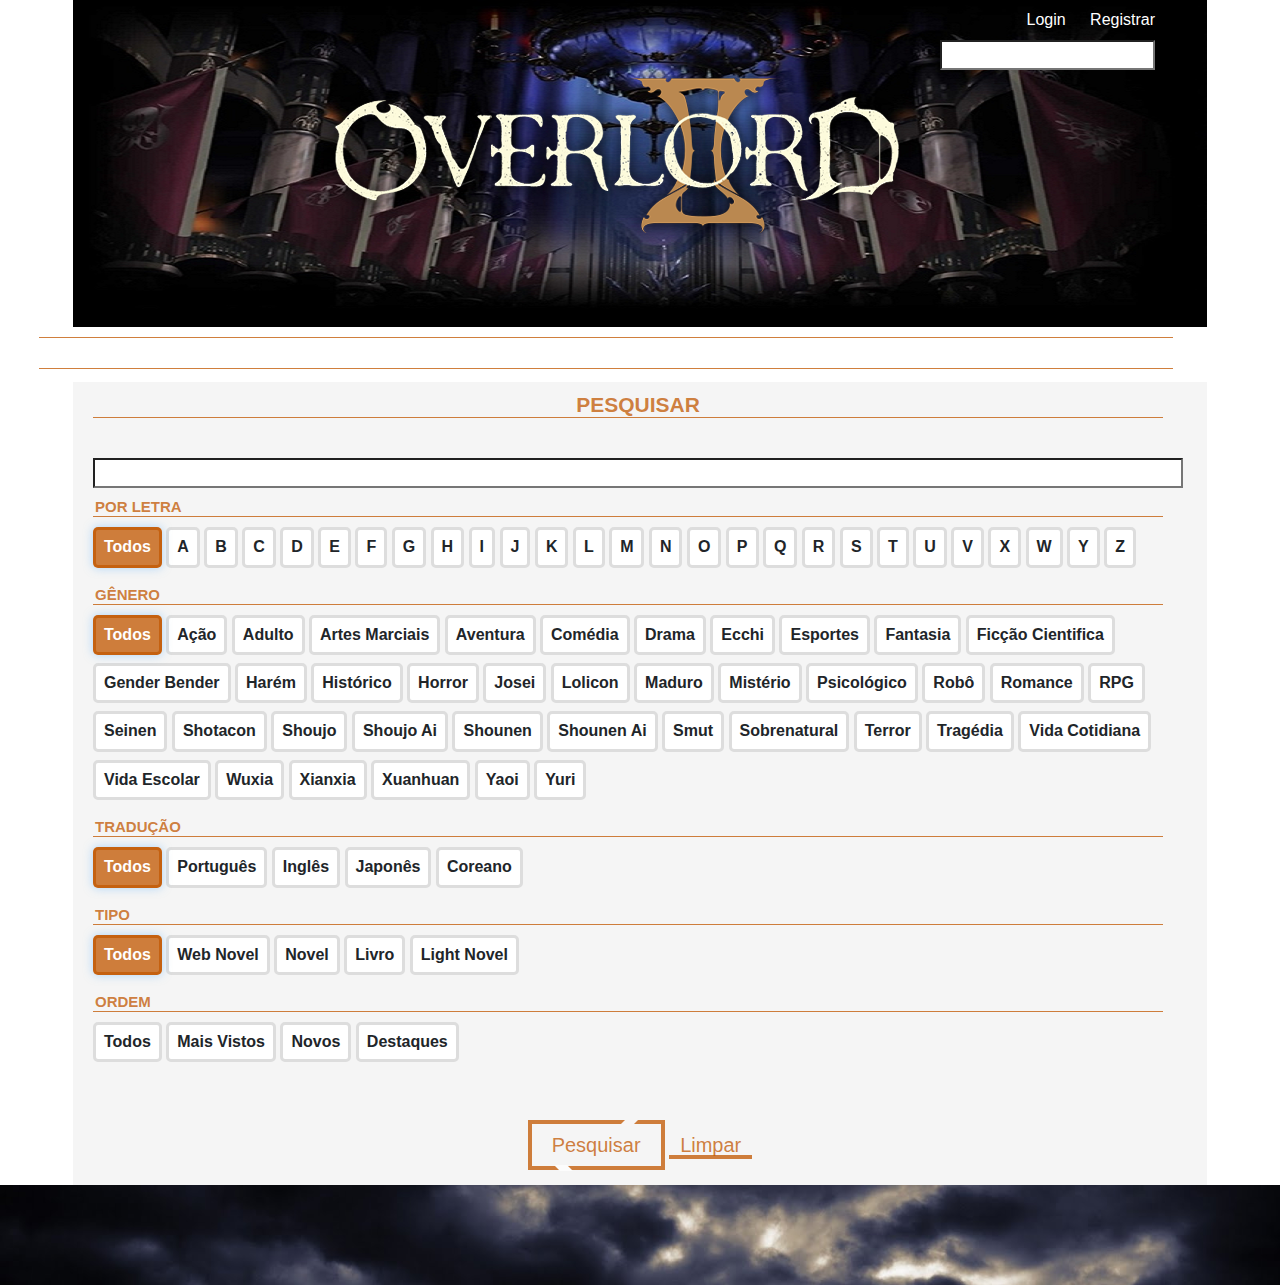
==== genero.html @ 61002f2a "My Site Novel" ====
<!doctype html>
<html>
    <head>
        <meta charset="utf-8">
        <title>Novel Speed</title>
        <link rel="stylesheet" href="css/stilo.css">
        <link rel="stylesheet" href="css/cabecalho.css">
        <link rel="stylesheet" href="generocss.css">
        <link rel="stylesheet" href="css/reset.css">
        <link rel = "stylesheet" href = "https://stackpath.bootstrapcdn.com/bootstrap/4.7.0/css/bootstrap.min.css">
        <link rel="stylesheet" href="css/botao.css">
    </head>
    <body>
        <!--Cabeçalhoo-->
        <header class="conteiner">
            <div class="logo">
                <img src="img-cap/overlord fundo.png" alt="Logo Overlord">
            </div>
            <nav class="login">
                <ul>
                    <li><a href="#">Login</a></li>
                    <li><a href="#">Registrar</a></li>
                </ul>
                <input type="search">
            </nav>
        </header>
        <!--Fim cabeçalho-->

        <!--nav opcion-->
        <nav class="conteiner opcion">
            <ul>
                <li>
                    <a href="index.html">Home</a>
                </li>
                <li>
                    <a href="#">Novel</a>
                </li>
                <li>
                    <a href="#">Grupos</a>
                </li>
                 <li>
                    <a href="#">Contatos</a>
                </li>
                <li>
                    <a href="#">Sobre</a>
                </li>
            </ul>
        </nav>

        <!--Gêneros-->
        <div class="conteiner paineis">
            <div class="painel genero">
                <h2 id="destaque-search">Pesquisar</h2>
                <input type="search">
                
                <!--Classificação por letra-->
                <div class="pesquisa">
                    <h2 class="search">Por Letra</h2>
                    <input type="radio" name="letras" id="todos" checked="checked" />
                    <label for="todos">Todos</label>
                    <input type="radio" name="letras" value="A" id="letra-a" />
                    <label for="letra-a">A</label>
                    <input type="radio" name="letras" value="B" id="letra-b" />
                    <label for="letra-b">B</label>
                    <input type="radio" name="letras" value="C" id="letra-c" />
                    <label for="letra-c">C</label>
                    <input type="radio" name="letras" value="D" id="letra-d" />
                    <label for="letra-d">D</label>
                    <input type="radio" name="letras" value="E" id="letra-e" />
                    <label for="letra-e">E</label>
                    <input type="radio" name="letras" value="F" id="letra-f" />
                    <label for="letra-f">F</label>
                    <input type="radio" name="letras" value="G" id="letra-g" />
                    <label for="letra-g">G</label>
                    <input type="radio" name="letras" value="H" id="letra-h" />
                    <label for="letra-h">H</label>
                    <input type="radio" name="letras" value="I" id="letra-i" />
                    <label for="letra-i">I</label>
                    <input type="radio" name="letras" value="J" id="letra-j" />
                    <label for="letra-j">J</label>
                    <input type="radio" name="letras" value="K" id="letra-k" />
                    <label for="letra-k">K</label>
                    <input type="radio" name="letras" value="L" id="letra-l" />
                    <label for="letra-l">L</label>
                    <input type="radio" name="letras" value="M" id="letra-m" />
                    <label for="letra-m">M</label>
                    <input type="radio" name="letras" value="N" id="letra-n" />
                    <label for="letra-n">N</label>
                    <input type="radio" name="letras" value="O" id="letra-o" />
                    <label for="letra-o">O</label>
                    <input type="radio" name="letras" value="P" id="letra-p" />
                    <label for="letra-p">P</label>
                    <input type="radio" name="letras" value="Q" id="letra-q" />
                    <label for="letra-q">Q</label>
                    <input type="radio" name="letras" value="R" id="letra-r" />
                    <label for="letra-r">R</label>
                    <input type="radio" name="letras" value="S" id="letra-s" />
                    <label for="letra-s">S</label>
                    <input type="radio" name="letras" value="T" id="letra-t" />
                    <label for="letra-t">T</label>
                    <input type="radio" name="letras" value="U" id="letra-u" />
                    <label for="letra-u">U</label>
                    <input type="radio" name="letras" value="V" id="letra-v" />
                    <label for="letra-v">V</label>
                    <input type="radio" name="letras" value="X" id="letra-x" />
                    <label for="letra-x">X</label>
                    <input type="radio" name="letras" value="W" id="letra-w" />
                    <label for="letra-w">W</label>
                    <input type="radio" name="letras" value="Y" id="letra-y" />
                    <label for="letra-y">Y</label>
                    <input type="radio" name="letras" value="Z" id="letra-z" />
                    <label for="letra-z">Z</label>
                </div>
                <!-- fim div por letra-->
                <!--Pesquisa por gênero-->
                <div class="pesquisa">
                    <h2 class="search">Gênero</h2>
                    <input type="radio" name="genero" id="select-todos" checked="checked"/>
                    <label for="select-todos">Todos</label>

                    <input type="radio" name="genero" id="gen-acao" value="acao" />
                    <label for="gen-acao">Ação</label>

                    <input type="radio" name="genero" id="gen-adulto" value="adulto" />
                    <label for="gen-adulto">Adulto</label>

                    <input type="radio" name="genero" id="gen-artes-marciais" value="artes-marciais" />
                    <label for="gen-artes-marciais">Artes Marciais</label>

                    <input type="radio" name="genero" id="gen-aventura" value="aventura" />
                    <label for="gen-aventura">Aventura</label>

                    <input type="radio" name="genero" id="gen-comedia" value="comedia" />
                    <label for="gen-comedia">Comédia</label>

                    <input type="radio" name="genero" id="gen-drama" value="drama" />
                    <label for="gen-drama">Drama</label>

                    <input type="radio" name="genero" id="gen-ecchi" value="ecchi" />
                    <label for="gen-ecchi">Ecchi</label>

                    <input type="radio" name="genero" id="gen-sport" value="sport" />
                    <label for="gen-sport">Esportes</label>

                    <input type="radio" name="genero" id="gen-fantasia" value="fantasia" />
                    <label for="gen-fantasia">Fantasia</label>

                    <input type="radio" name="genero" id="gen-ficcao-cientifica" value="ficcao-cientifica" />
                    <label for="gen-ficcao-cientifica">Ficção Cientifica</label>
                    
                    <input type="radio" name="genero" id="gen-gender-bender" value="gender-bender" />
                    <label for="gen-gender-bender">Gender Bender</label>
                    
                    <input type="radio" name="genero" id="gen-harem" value="harem" /> 
                    <label for="gen-harem">Harém</label>

                    <input type="radio" name="genero" id="gen-historico" value="historico" />
                    <label for="gen-historico">Histórico</label>

                    <input type="radio" name="genero" id="gen-horror" value="horror" />
                    <label for="gen-horror">Horror</label>

                    <input type="radio" name="genero" id="gen-josei" value="terror" />
                    <label for="gen-josei">Josei</label>

                    <input type="radio" name="genero" id="gen-lolicon" value="lolicon" /> 
                    <label for="gen-lolicon">Lolicon</label>

                    <input type="radio" name="genero" id="gen-maduro" value="maduro" />
                    <label for="gen-maduro">Maduro</label>

                    <input type="radio" name="genero" id="gen-misterio" value="misterio" />
                    <label for="gen-misterio">Mistério</label>

                    <input type="radio" name="genero" id="gen-psicologico" value="psicologico" />
                    <label for="gen-psicologico">Psicológico</label>

                    <input type="radio" name="genero" id="gen-robo" value="robo" />
                    <label for="gen-robo">Robô</label>

                    <input type="radio" name="genero" id="gen-romance" value="romance" />
                    <label for="gen-romance">Romance</label>

                    <input type="radio" name="genero" id="gen-rpg" value="rpg" />
                    <label for="gen-rpg">RPG</label>

                    <input type="radio" name="genero" id="gen-seinen" value="seinen" />
                    <label for="gen-seinen">Seinen</label>

                    <input type="radio" name="genero" id="gen-shotacon" value="shotacon" />
                    <label for="gen-shotacon">Shotacon</label>

                    <input type="radio" name="genero" id="gen-shoujo" value="shoujo" />
                    <label for="gen-shoujo">Shoujo</label>
                    
                    <input type="radio" name="genero" id="gen-shoujo-ai" value="shoujo-ai" />
                    <label for="gen-shoujo-ai">Shoujo Ai</label>

                    <input type="radio" name="genero" id="gen-shounen" value="shounen" />
                    <label for="gen-shounen">Shounen</label>

                    <input type="radio" name="genero" id="gen-shounen-ai" value="shounen-ai" />
                    <label for="gen-shounen-ai">Shounen Ai</label>

                    <input type="radio" name="genero" id="gen-smut" value="smut" />
                    <label for="gen-smut">Smut</label>

                    <input type="radio" name="genero" id="gen-sobrenatural" value="sobrenatural" />
                    <label for="gen-sobrenatural">Sobrenatural</label>

                    <input type="radio" name="genero" id="gen-terror" value="terror" />
                    <label for="gen-terror">Terror</label>

                    <input type="radio" name="genero" id="gen-tragedia" value="tragedia" />
                    <label for="gen-tragedia">Tragédia</label>

                    <input type="radio" name="genero" id="gen-vida-contidiana" value="vida-contidiana" />
                    <label for="gen-vida-contidiana">Vida Cotidiana</label>

                    <input type="radio" name="genero" id="gen-vida-escolar" value="vida-escolar" />
                    <label for="gen-vida-escolar">Vida Escolar</label>

                    <input type="radio" name="genero" id="gen-wuxia" value="wuxia" />
                    <label for="gen-wuxia">Wuxia</label>

                    <input type="radio" name="genero" id="gen-xianxia" value="xianxia" />
                    <label for="gen-xianxia">Xianxia</label>
                    
                    <input type="radio" name="genero" id="gen-xuanhuan" value="xuanhuan" />
                    <label for="gen-xuanhuan">Xuanhuan</label>

                    <input type="radio" name="genero" id="gen-yaoi" value="yaoi" />
                    <label for="gen-yaoi">Yaoi</label>
                    
                    <input type="radio" name="genero" id="gen-yuri" value="yuri" />
                    <label for="gen-yuri">Yuri</label>
                </div>
                <!--fim pesquisa por gênero-->

                <!--Pesquisa por tradução-->
                <div class="pesquisa">
                    <h2 class="search">Tradução</h2>

                    <input type="radio" name="traducao" id="todos-traducao" checked="checked" />
                    <label for="todos-traducao">Todos</label>

                    <input type="radio" name="traducao" id="portugues" value="PT_BR" />
                    <label for="portugues">Português</label>

                    <input type="radio" name="traducao" id="ingles" value="ingles" />
                    <label for="ingles">Inglês</label>

                    <input type="radio" name="traducao" id="japones" value="japones" />
                    <label for="japones">Japonês</label>

                    <input type="radio" name="traducao" id="coreano" value="coreano" />
                    <label for="coreano">Coreano</label>
                </div>
                <!--Fim pesquisa por tradução-->

                <!--Pesquisa por tipo-->
                <div class="pesquisa">
                    <h2 class="search">Tipo</h2>

                    <input type="radio" name="tipo" id="todos-tipo" checked="checked" />
                    <label for="todos-tipo">Todos</label>

                    <input type="radio" name="tipo" id="web-novel" value="web novel" />
                    <label for="web-novel">Web Novel</label>

                    <input type="radio" name="tipo" id="novel" value="novel" />
                    <label for="novel">Novel</label>

                    <input type="radio" name="tipo" id="livro" value="livro" />
                    <label for="livro">Livro</label> 

                    <input type="radio" name="tipo" id="light-novel" value="light novel" />
                    <label for="light-novel">Light Novel</label>
                </div>
                <!--fim pesquisa por tipo-->

                <!--Pesquisa por ordem-->
                <div class="pesquisa">
                    <h2 class="search">Ordem</h2>

                    <input type="radio" name="ordem" id="ordem-todos" />
                    <label for="ordem-todos">Todos</label>

                    <input type="radio" name="ordem" id="ordem-visto" value="mais vistos" />
                    <label for="ordem-visto">Mais Vistos</label>

                    <input type="radio" name="ordem" id="ordem-novos" value="novos" />
                    <label for="ordem-novos">Novos</label>

                    <input type="radio" name="ordem" id="ordem-destaque" value="destaque" />
                    <label for="ordem-destaque">Destaques</label>
                </div>

                <!--Botões pesquisar e limpar-->
                <div class="botao">
                    <a href="#/" class="brk-btn">Pesquisar</a>
                    <a href="#/" class="underlined-a">&nbsp;&nbsp;Limpar&nbsp;&nbsp;</a>
                </div>
                <!--Fim botões-->
            </section>
        </div>
    </body>
</html>
---- css/stilo.css ----
html
{
    background-image: url(../img-cap/ceu-tempestade.jpg);
    background-repeat: repeat-y;
    background-size: 100%;
}
body
{
    font-family: "Lucida	Sans	Unicode",	"Lucida	Grande",	sans-serif;
}
/*cabeçalho*/
.header
{
    position: relative;
}
/*largura*/
.conteiner
{   
    width: 1134px;
    margin: 0 auto;
}

/*Rodapé*/
footer
{
    background-color: rgb(34, 34, 34);
    clear: both;
    padding: 20px 0;
}
footer .conteiner
{
    position: relative;
    margin: 0 auto;
}
footer img
{
    width: 300px;
    height: 90px;
}
.social a
{
    /*tamanho da imagem*/
    width: 32px;
    height: 32px;
    /*imagem replacement*/
    display: block;
    text-indent: -9999px;
}
.social a[href*="facebook.com"]	
{
    background-image:	url(../img-cap/rede-social/facebook.png);
}
.social a[href*="twitter.com"]	
{
    background-image:	url(../img-cap/rede-social/twitter.png);
}
.social a[href*="plus.google.com"]	
{
    background-image:	url(../img-cap/rede-social/googleplus.png);
}
footer .container	{
    position:	relative;
}
.social	{
    position:	absolute;
    top: 12px;
    right: 0;
}
.social li	{
    float:	left;
    margin-left: 25px;
}

/*Tipografia*/
.opcion ul
{
    font-size: 20px;
    border-top: 1px solid rgba(194, 89, 4, 0.774);
    border-bottom: 1px solid rgba(194, 89, 4, 0.774);
    text-align: center;
}

.opcion, login, a
{
    text-decoration: none;
}
.opcion a
{
    color: white;
}
.login a
{
    color: white;
}
---- css/cabecalho.css ----
/*Image de fundo*/
.logo
{
    background-image: url(../img-cap/nazarick-palaci.png);
    height: 327px;
}
/*Centralizar o logo*/
.logo img
{
    padding-left: 250px;
    padding-top: 65px;
}
/*barra de pesquisa e login*/
.login
{
    position: absolute;
    top: 0px;
    right: 110px;
    padding-right: 15px;
    padding-top: 8px;
    text-align: right;
}
.login input{
    display: inline-block;
}
.login ul
{
    margin-bottom: 8px;
}
.login, .opcion, ul li
{
    display: inline;
    margin-left: 20px;
}
.opcion{
    position: absolute;
    right: 107px;
    margin-top: 10px;
}
.painel
{
    margin: 10px 0;
    width: 1134px;
    background-color: whitesmoke;
}
.painel h2
{
    font-size: 20px;
    font-weight: bold;
    text-transform: uppercase;
    padding-top: 10px;
    padding-left: 20px;
    margin-bottom: 10px;
    color: rgba(194, 89, 4, 0.774);
}
.painel a
{
    text-decoration: none;
    font-size: 15px;
    color: rgba(194, 89, 4, 0.774);
}
.painel li
{
    display: inline-block;
    box-shadow: 0 3px 3px 0 #d4d4d5, 0 0 0 3px #d4d4d5;
    margin-left: 5px;
    padding-top: 10px;
    padding-left: 19px;
    padding-right: 10px;
    padding-bottom: 10px;
    margin-bottom: 10px;
}
---- generocss.css ----
/*Gênero*/
.genero
{
    margin-top: 55px;
}
.genero
{
    margin-bottom: 100px;
}
.genero ol
{
    font-weight: bold;
}
.genero li
{
    width: 19%;
    margin-left: 30px;
    padding-left: 16px;
    margin-bottom: 25px;
    text-align: center;
}
.genero a
{
    font-size: 20px;
}
.genero input
{
    width: 1090px;
    margin-left: 20px;
}

/*Pesquisa por letra*/
.pesquisa
{
    margin-left: 20px;
}
.pesquisa input 
{
	width: 0;
	height: 0;
	position: absolute;
    left: -9999px;
}
.pesquisa input + label 
{
  padding-left: 10px;
  padding: 6px 8px;
  box-sizing: border-box;
  position: relative;
  display: inline-block;
  border: solid 3px #DDD;
  background-color: #FFF;
  font-size: 1rem;
  line-height: 140%;
  font-weight: 600;
  text-align: center;
  box-shadow: 0 0 0 rgba(255, 255, 255, 0);
  transition: border-color .15s ease-out,  color .25s ease-out,  background-color .15s ease-out, box-shadow .15s ease-out;
  /* ADD THESE PROPERTIES TO SWITCH FROM AUTO WIDTH TO FULL WIDTH */
  /*flex: 0 0 50%; display: flex; justify-content: center; align-items: center;*/
  /* ----- */
}
.pesquisa input + label
{
  border-radius: 5px 5px 5px 5px;
}

.pesquisa input:hover + label 
{
  border: 1px solid rgba(194, 89, 4, 0.774);
}
.pesquisa input:checked + label 
{
  background-color: rgba(194, 89, 4, 0.774);
  color: #FFF;
  box-shadow: 0 0 10px rgba(102, 179, 251, 0.5);
  border-color: rgba(194, 89, 4, 0.774);
  z-index: 1;
}
.pesquisa input:focus + label 
{
  outline: dotted 1px #CCC;
  outline-offset: .05rem;
}
.botao
{
    padding-bottom: 25px;
    margin-top: 60px;
    text-align: center;
}
/*tipografia*/
div .search
{
    font-size: 15px;
    padding-left: 2px;
    width: 1070px;
    border-bottom: 1px solid  rgba(194, 89, 4, 0.774);
}
#destaque-search
{
    font-size: 21px;
    text-align: center;
    width: 1070px;
    margin-left: 20px;
    margin-right: 10px;
    margin-bottom: 40px;
    border-bottom: 1px solid  rgba(194, 89, 4, 0.774);
}
---- css/botao.css ----
/*direito autorais https://codepen.io/yourpalnurav/pen/LqNmzL*/

.underlined-a 
{
	text-decoration: none;
	color: rgba(194, 89, 4, 0.774);
	padding-bottom: 0.15em;
	box-sizing: border-box;
	box-shadow: inset 0 -0.2em 0 rgba(194, 89, 4, 0.774);
	transition: 0.2s;
}
.underlined-a:hover 
{
	color: rgb(247, 243, 243);
	box-shadow: inset 0 -2em 0 rgba(194, 89, 4, 0.774);
	transition: all 0.45s cubic-bezier(0.86, 0, 0.07, 1);
}
  
.brk-btn {
	position: relative;
	background: none;
	color: rgba(194, 89, 4, 0.774);
	text-decoration: none;
	border: 0.2em solid rgba(194, 89, 4, 0.774);;
	padding: 0.5em 1em;
}
.brk-btn::before 
{
	content: "";
	display: block;
	position: absolute;
	width: 10%;
	background: rgb(247, 245, 245);
	height: 0.3em;
	right: 20%;
	top: -0.21em;
	transform: skewX(-45deg);
	-webkit-transition: all 0.45s cubic-bezier(0.86, 0, 0.07, 1);
	transition: all 0.45s cubic-bezier(0.86, 0, 0.07, 1);
}
.brk-btn::after 
{
	content: "";
	display: block;
	position: absolute;
	width: 10%;
	background: rgb(252, 252, 252);
	height: 0.3em;
	left: 20%;
	bottom: -0.25em;
	transform: skewX(45deg);
	-webkit-transition: all 0.45 cubic-bezier(0.86, 0, 0.07, 1);
	transition: all 0.45s cubic-bezier(0.86, 0, 0.07, 1);
}
.brk-btn:hover::before 
{
	right: 80%;
}
.brk-btn:hover::after 
{
	left: 80%;
}
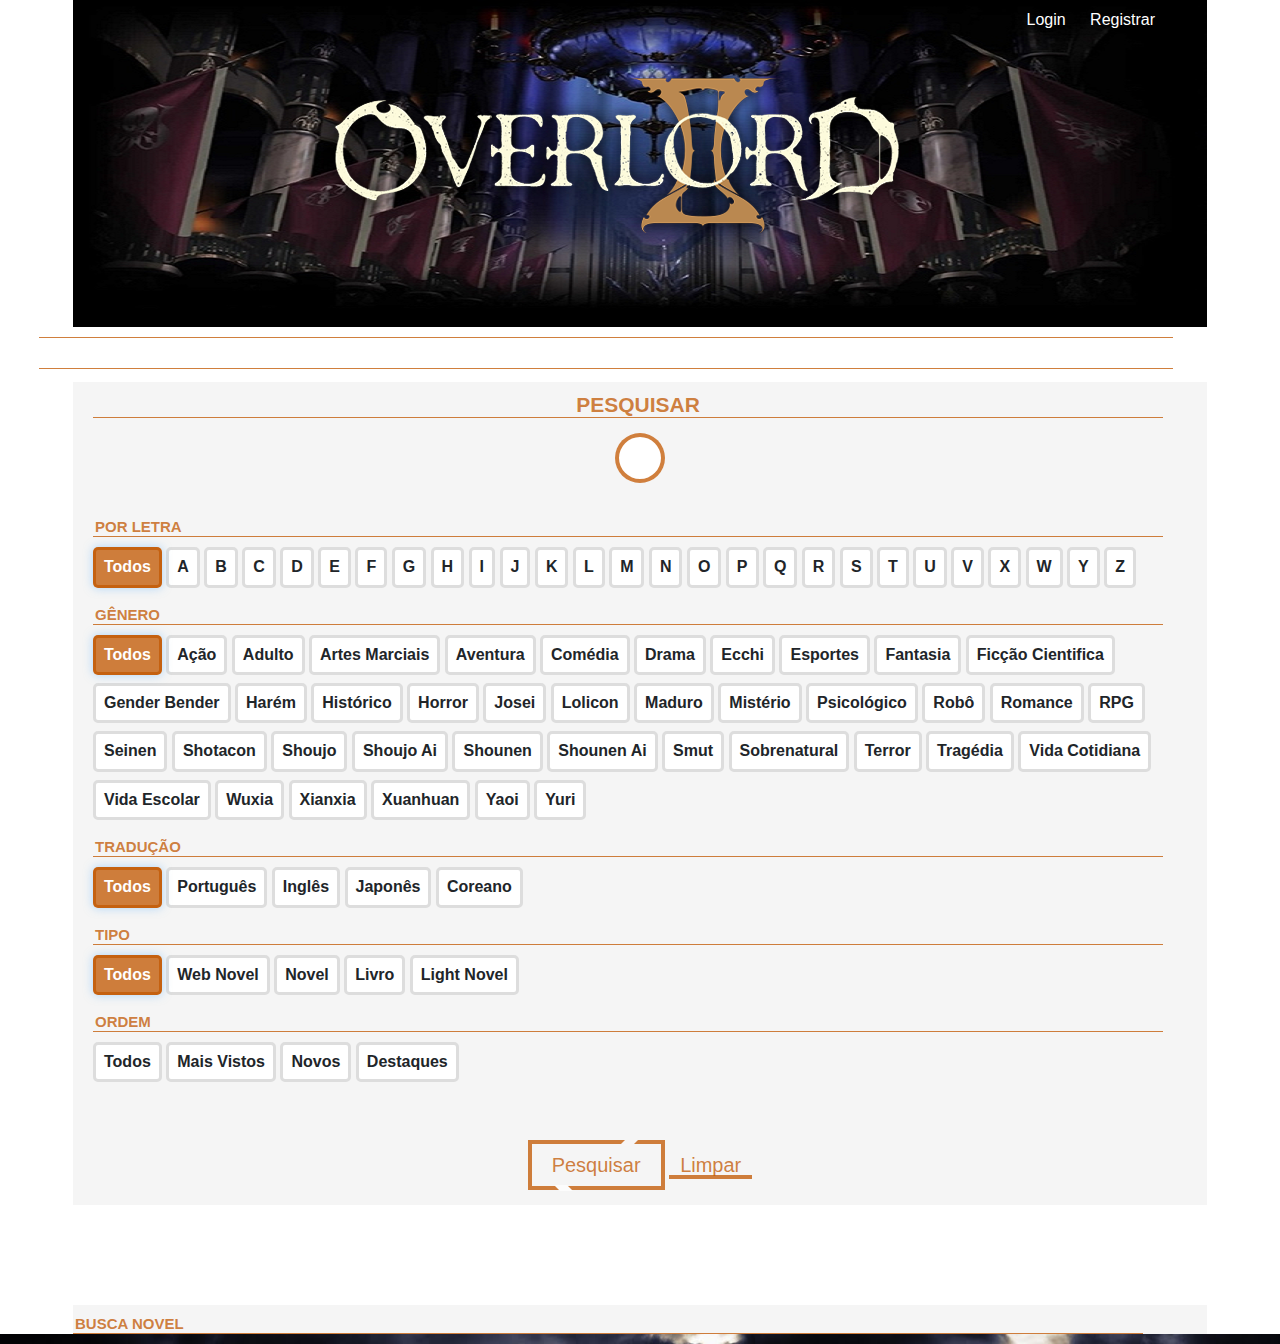
==== commit 0d6251da: "Ajuste no aba de pesquisa" ====
--- a/genero.html
+++ b/genero.html
@@ -9,6 +9,8 @@
         <link rel="stylesheet" href="css/reset.css">
         <link rel = "stylesheet" href = "https://stackpath.bootstrapcdn.com/bootstrap/4.7.0/css/bootstrap.min.css">
         <link rel="stylesheet" href="css/botao.css">
+        <link rel="stylesheet" href="css/input-search.css">
+        <link rel="stylesheet" href="https://use.fontawesome.com/releases/v5.3.1/css/all.css" integrity="sha384-mzrmE5qonljUremFsqc01SB46JvROS7bZs3IO2EmfFsd15uHvIt+Y8vEf7N7fWAU" crossorigin="anonymous">
     </head>
     <body>
         <!--Cabeçalhoo-->
@@ -21,7 +23,6 @@
                     <li><a href="#">Login</a></li>
                     <li><a href="#">Registrar</a></li>
                 </ul>
-                <input type="search">
             </nav>
         </header>
         <!--Fim cabeçalho-->
@@ -51,8 +52,12 @@
         <div class="conteiner paineis">
             <div class="painel genero">
                 <h2 id="destaque-search">Pesquisar</h2>
-                <input type="search">
-                
+                <div class="busca-novel">
+                    <form action="">
+                        <input type="search" placeholder="Titulo, Autor, Editora, Data-lançamento">
+                        <i class="fa fa-search"></i>
+                    </form>
+                </div>
                 <!--Classificação por letra-->
                 <div class="pesquisa">
                     <h2 class="search">Por Letra</h2>
@@ -302,7 +307,16 @@
                     <a href="#/" class="underlined-a">&nbsp;&nbsp;Limpar&nbsp;&nbsp;</a>
                 </div>
                 <!--Fim botões-->
-            </section>
+            </div>
+            <!--Fim div Gênero-->
+
+            <div class="painel resultado">
+                <h2 class="search">Busca Novel</h2>
+
+                <section class="card-novel">
+                    
+                </section>
+            </div>
         </div>
     </body>
 </html> --- a/css/input-search.css
+++ b/css/input-search.css
@@ -0,0 +1,59 @@
+form{
+  position: relative;
+  top: 50%;
+  left: 50%;
+  transform: translate(-50%,-50%);
+  transition: all 1s;
+  width: 50px;
+  height: 50px;
+  background: white;
+  box-sizing: border-box;
+  border-radius: 25px;
+  border: 4px solid rgba(194, 89, 4, 0.774);
+  padding: 5px;
+}
+
+input{
+  position: absolute;
+  top: 0;
+  left: 0;
+  width: 50%;;
+  height: 42.5px;
+  line-height: 30px;
+  outline: 0;
+  border: 0;
+  display: none;
+  font-size: 1em;
+  border-radius: 20px;
+  padding: 0 20px;
+}
+
+.fa{
+  box-sizing: border-box;
+  padding: 10px;
+  width: 42.5px;
+  height: 42.5px;
+  position: absolute;
+  top: 0;
+  right: 0;
+  border-radius: 50%;
+  color: rgba(194, 89, 4, 0.774);
+  text-align: center;
+  font-size: 1.2em;
+  transition: all 1s;
+}
+
+form:hover{
+  overflow: hidden;
+  width: 1000px;
+  cursor: pointer;
+}
+
+form:hover input{
+  display: block;
+}
+
+form:hover .fa{
+  background: rgba(224, 104, 5, 0.774);
+  color: white;
+}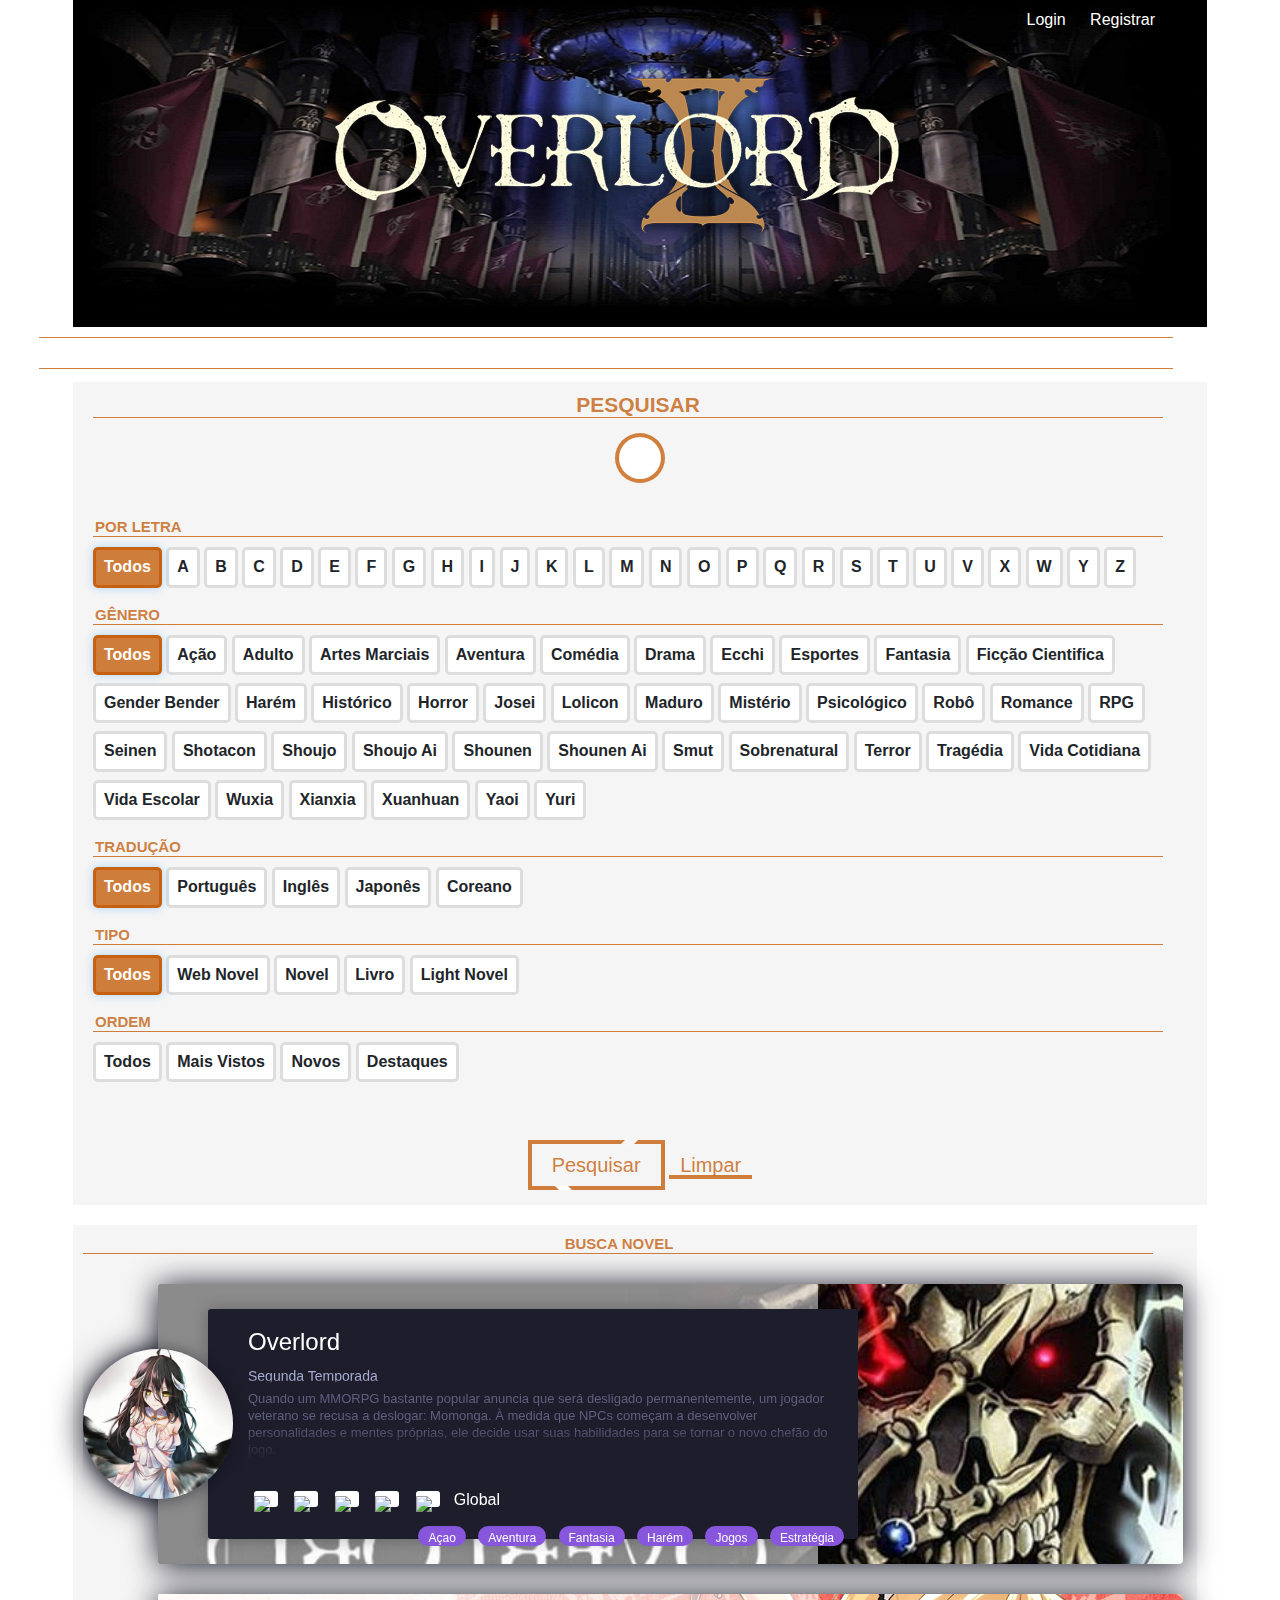
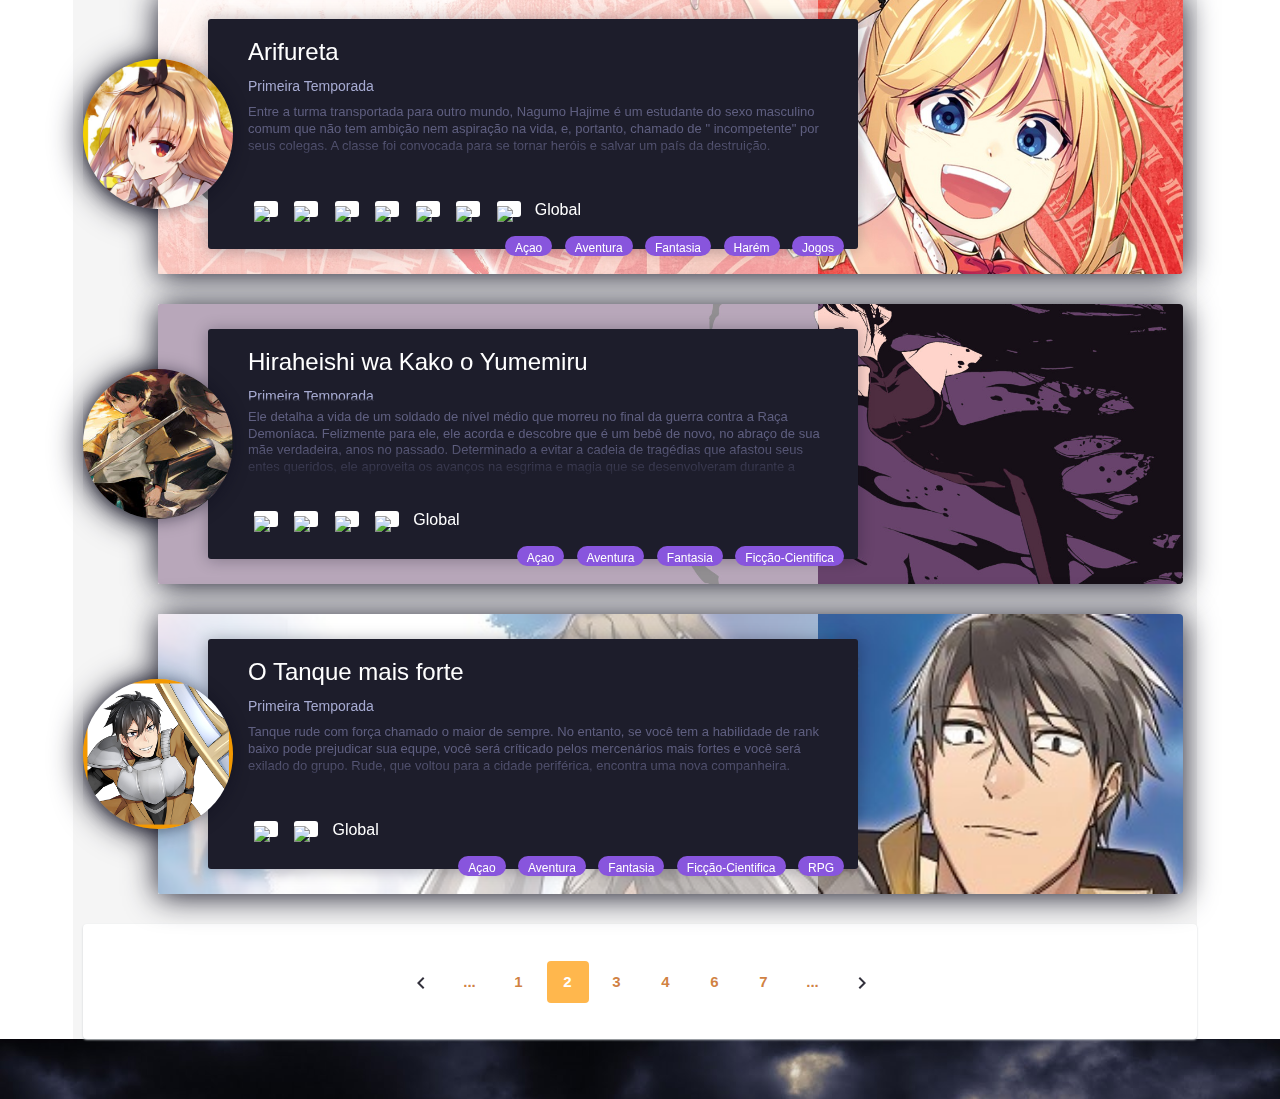
==== commit fb35a600: "Acrescimo de card e pagination na página novel." ====
--- a/genero.html
+++ b/genero.html
@@ -7,10 +7,12 @@
         <link rel="stylesheet" href="css/cabecalho.css">
         <link rel="stylesheet" href="generocss.css">
         <link rel="stylesheet" href="css/reset.css">
-        <link rel = "stylesheet" href = "https://stackpath.bootstrapcdn.com/bootstrap/4.7.0/css/bootstrap.min.css">
+        <link rel="stylesheet" href="https://stackpath.bootstrapcdn.com/bootstrap/4.7.0/css/bootstrap.min.css">
         <link rel="stylesheet" href="css/botao.css">
         <link rel="stylesheet" href="css/input-search.css">
+        <link rel="stylesheet" href="css/card-novel-busca.css">
         <link rel="stylesheet" href="https://use.fontawesome.com/releases/v5.3.1/css/all.css" integrity="sha384-mzrmE5qonljUremFsqc01SB46JvROS7bZs3IO2EmfFsd15uHvIt+Y8vEf7N7fWAU" crossorigin="anonymous">
+        <link rel="stylesheet" href="css/pagination1.css">
     </head>
     <body>
         <!--Cabeçalhoo-->
@@ -312,10 +314,267 @@
 
             <div class="painel resultado">
                 <h2 class="search">Busca Novel</h2>
-
-                <section class="card-novel">
-                    
-                </section>
+                <!--first card-->
+                <div class="plx-card gold">
+                    <div class="pxc-bg" style="background-image:url(img-cap/busca/overlordII.jpg);">  </div>
+                    <div class="pxc-avatar"><img src="img-cap/busca/albedo_avatar.jpg"/></div>
+                    <div class="pxc-stopper"></div>
+                    <div class="pxc-subcard">
+                        <div class="pxc-title">Overlord</div>
+                        <div class="pxc-sub">Segunda Temporada</div>
+                        <div class="pxc-feats">
+                            <p>Quando um MMORPG bastante popular anuncia que será desligado permanentemente, um jogador veterano
+                            se recusa a deslogar: Momonga. À medida que NPCs começam a desenvolver personalidades e mentes 
+                            próprias, ele decide usar suas habilidades para se tornar o novo chefão do jogo.</p>
+                        </div>
+                        <div class="pxc-tags">
+                            <div>Açao</div>
+                            <div>Aventura</div>
+                            <div>Fantasia</div>
+                            <div>Harém</div>
+                            <div>Jogos</div>
+                            <div>Estratégia</div>
+                        </div>
+                        <div class="bottom-row"> 
+                            <div class="pxc-info">
+                                <div class="flags">
+                                    <span>
+                                        <img src="http://pollux.fun/images/flags/EN.png"/>
+                                    </span>
+                                    <span>
+                                        <img src="http://pollux.fun/images/flags/BR.png"/>
+                                    </span>
+                                    <span>
+                                        <img src="http://pollux.fun/images/flags/FR.png"/>
+                                    </span>
+                                    <span>
+                                        <img src="http://pollux.fun/images/flags/TR.png"/>
+                                    </span>
+                                    <span>
+                                        <img src="http://pollux.fun/images/flags/JP.png"/>
+                                    </span>
+                                </div>
+                                <div class="region">
+                                    Global
+                                </div>
+                            </div>
+                            <div class="links">
+                                <a class="comprar" uk-tooltip="link-para-comprar">
+                                    <i class="fas fa-shopping-cart"> </i>
+                                </a>
+                                <a class="link book" uk-tooltip="leitura">
+                                    <i class="fas fa-book"></i>
+                                </a>
+                                <a class="favorito" uk-tooltip="favorito">
+                                    <i class="fas fa-heart"> </i>
+                                </a>
+                            </div>
+                        </div>
+                    </div>
+                </div>
+
+                <!--secund card-->
+                <div class="plx-card gold">
+                    <div class="pxc-bg" style="background-image:url(img-cap/busca/arifureta_background.jpg);">  </div>
+                    <div class="pxc-avatar"><img src="img-cap/busca/yue_avatar.png"/></div>
+                    <div class="pxc-stopper"></div>
+                    <div class="pxc-subcard">
+                        <div class="pxc-title">Arifureta</div>
+                        <div class="pxc-sub">Primeira Temporada</div>
+                        <div class="pxc-feats">
+                            <p>Entre a turma transportada para outro mundo, Nagumo Hajime é um estudante do sexo
+                                masculino comum que não tem ambição nem aspiração na vida, e, portanto, chamado 
+                                de " incompetente" por seus colegas. A classe foi convocada para se tornar 
+                                heróis e salvar um país da destruição.</p>
+                        </div>
+                        <div class="pxc-tags">
+                            <div>Açao</div>
+                            <div>Aventura</div>
+                            <div>Fantasia</div>
+                            <div>Harém</div>
+                            <div>Jogos</div>
+                        </div>
+                        <div class="bottom-row"> 
+                                <div class="pxc-info">
+                                    <div class="flags">
+                                        <span>
+                                            <img src="http://pollux.fun/images/flags/EN.png"/>
+                                        </span>
+                                        <span>
+                                            <img src="http://pollux.fun/images/flags/BR.png"/>
+                                        </span>
+                                        <span>
+                                            <img src="http://pollux.fun/images/flags/FR.png"/>
+                                        </span>
+                                        <span>
+                                            <img src="http://pollux.fun/images/flags/TR.png"/>
+                                        </span>
+                                        <span>
+                                            <img src="http://pollux.fun/images/flags/JP.png"/>
+                                        </span>
+                                        <span>
+                                            <img src="http://pollux.fun/images/flags/KR.png"/>
+                                        </span>
+                                        <span>
+                                            <img src="http://pollux.fun/images/flags/CN.png"/>
+                                        </span>
+                                    </div>
+                                    <div class="region">
+                                        Global
+                                    </div>
+                                </div>
+                                <div class="links">
+                                    <a class="comprar" uk-tooltip="link-para-comprar">
+                                        <i class="fas fa-shopping-cart"> </i>
+                                    </a>
+                                    <a class="link book" uk-tooltip="leitura">
+                                        <i class="fas fa-book"></i>
+                                    </a>
+                                    <a class="favorito" uk-tooltip="favorito">
+                                        <i class="fas fa-heart"> </i>
+                                    </a>
+                                </div>
+                        </div>
+                    </div>
+                </div>
+
+                <!--Four card-->
+                <div class="plx-card gold">
+                    <div class="pxc-bg" style="background-image:url(img-cap/busca/farenna_background.jpg);">  </div>
+                    <div class="pxc-avatar"><img src="img-cap/busca/Hiraheishi wa Kako o Yumemiru.jpg"/></div>
+                    <div class="pxc-stopper"></div>
+                    <div class="pxc-subcard">
+                        <div class="pxc-title">Hiraheishi wa Kako o Yumemiru</div>
+                        <div class="pxc-sub">Primeira Temporada</div>
+                        <div class="pxc-feats">
+                            <p>Ele detalha a vida de um soldado de nível médio que morreu no final da guerra contra a 
+                                Raça Demoníaca. Felizmente para ele, ele acorda e descobre que é um bebê de novo, no 
+                                abraço de sua mãe verdadeira, anos no passado. Determinado a evitar a cadeia de 
+                                tragédias que afastou seus entes queridos, ele aproveita os avanços na esgrima e
+                                magia que se desenvolveram durante a guerra
+                            </p>
+                        </div>
+                        <div class="pxc-tags">
+                            <div>Açao</div>
+                            <div>Aventura</div>
+                            <div>Fantasia</div>
+                            <div>Ficção-Cientifica</div>
+                        </div>
+                        <div class="bottom-row"> 
+                            <div class="pxc-info">
+                                <div class="flags">
+                                    <span>
+                                        <img src="http://pollux.fun/images/flags/EN.png"/>
+                                    </span>
+                                    <span>
+                                        <img src="http://pollux.fun/images/flags/BR.png"/>
+                                    </span>
+                                    <span>
+                                        <img src="http://pollux.fun/images/flags/JP.png"/>
+                                    </span>
+                                    <span>
+                                        <img src="http://pollux.fun/images/flags/CN.png"/>
+                                    </span>
+                                </div>
+                                <div class="region">
+                                    Global
+                                </div>
+                            </div>
+                            <div class="links">
+                                <a class="comprar" uk-tooltip="link-para-comprar">
+                                    <i class="fas fa-shopping-cart"> </i>
+                                </a>
+                                <a class="link book" uk-tooltip="leitura">
+                                    <i class="fas fa-book"></i>
+                                </a>
+                                <a class="favorito" uk-tooltip="favorito">
+                                    <i class="fas fa-heart"> </i>
+                                </a>
+                            </div>
+                        </div>
+                    </div>
+                </div>
+
+                <!--Five Card-->
+                <div class="plx-card gold">
+                    <div class="pxc-bg" style="background-image:url(img-cap/busca/tank_background.jpg);">  </div>
+                    <div class="pxc-avatar"><img src="img-cap/busca/tank_avatar.jpg"/></div>
+                    <div class="pxc-stopper"></div>
+                    <div class="pxc-subcard">
+                        <div class="pxc-title">O Tanque mais forte</div>
+                        <div class="pxc-sub">Primeira Temporada</div>
+                        <div class="pxc-feats">
+                            <p>Tanque rude com força chamado o maior de sempre. No entanto, se você tem a 
+                                habilidade de rank baixo pode prejudicar sua equpe, você
+                                será críticado pelos mercenários mais fortes e você será exilado do grupo.
+                                Rude, que voltou para a cidade periférica, encontra uma nova companheira.
+                            </p>
+                        </div>
+                        <div class="pxc-tags">
+                            <div>Açao</div>
+                            <div>Aventura</div>
+                            <div>Fantasia</div>
+                            <div>Ficção-Cientifica</div>
+                            <div>RPG</div>
+                        </div>
+                        <div class="bottom-row"> 
+                            <div class="pxc-info">
+                                <div class="flags">
+                                    <span>
+                                        <img src="http://pollux.fun/images/flags/EN.png"/>
+                                    </span>
+                                    <span>
+                                        <img src="http://pollux.fun/images/flags/JP.png"/>
+                                    </span>
+                                </div>
+                                <div class="region">
+                                    Global
+                                </div>
+                            </div>
+                            <div class="links">
+                                <a class="comprar" uk-tooltip="link-para-comprar">
+                                    <i class="fas fa-shopping-cart"> </i>
+                                </a>
+                                <a class="link book" uk-tooltip="leitura">
+                                    <i class="fas fa-book"></i>
+                                </a>
+                                <a class="favorito" uk-tooltip="favorito">
+                                    <i class="fas fa-heart"> </i>
+                                </a>
+                            </div>
+                        </div>
+                    </div>
+                </div>
+                <div class="wrapper">
+                    <nav>
+                        <ul class="pager">
+                            <li class="pager__item pager__item--prev">
+                                <a class="pager__link" href="">
+                                    <svg xmlns="http://www.w3.org/2000/svg" width="8" height="12" viewbox="0 0 8 12">
+                                        <g fill="none" fill-rule="evenodd">
+                                            <path fill="#33313C" d="M7.41 1.41L6 0 0 6l6 6 1.41-1.41L2.83 6z"></path>
+                                        </g>
+                                    </svg>
+                                </a>
+                            </li>
+                            <li class="pager__item"><a class="pager__link" href="">...</a></li>
+                            <li class="pager__item"><a class="pager__link" href="">1</a></li>
+                            <li class="pager__item active"><a class="pager__link" href="">2</a></li>
+                            <li class="pager__item"><a class="pager__link" href="">3</a></li>
+                            <li class="pager__item"><a class="pager__link" href="">4</a></li>
+                            <li class="pager__item"><a class="pager__link" href="">6</a></li>
+                            <li class="pager__item"><a class="pager__link" href="">7</a></li>
+                            <li class="pager__item"><a class="pager__link" href="">...</a></li>
+                            <li class="pager__item pager__item--next"><a class="pager__link" href="">
+                                <svg xmlns="http://www.w3.org/2000/svg" width="8" height="12" viewbox="0 0 8 12">
+                                    <g fill="none" fill-rule="evenodd">
+                                        <path fill="#33313C" d="M7.41 1.41L6 0 0 6l6 6 1.41-1.41L2.83 6z"></path>
+                                    </g>
+                                </svg></a>
+                            </li>
+                        </ul>
+                    </nav>
+                </div>
             </div>
         </div>
     </body>
--- a/generocss.css
+++ b/generocss.css
@@ -5,7 +5,7 @@
 }
 .genero
 {
-    margin-bottom: 100px;
+    margin-bottom: 20px;
 }
 .genero ol
 {
@@ -88,6 +88,18 @@
     margin-top: 60px;
     text-align: center;
 }
+
+/*REsultado*/
+.resultado
+{
+    padding-left: 10px;
+    width: 1124px;
+}
+.resultado h2
+{
+    text-align: center;
+    font-weight: bold;
+}
 /*tipografia*/
 div .search
 {
--- a/css/card-novel-busca.css
+++ b/css/card-novel-busca.css
@@ -0,0 +1,399 @@
+@charset "UTF-8";
+* {
+  font-family: rounded, sans-serif;
+}
+
+.plx-card {
+    transition: all 600ms ease;
+    max-width: 1100px;
+    display: flex;
+    position: relative;
+    overflow: hidden;
+    margin: 30px 0;
+    filter: drop-shadow(0 2px 1rem #112);
+    border-radius: 4px;
+}
+
+@media screen and (min-width: 700px) {
+  .plx-card.gold {
+    height: 280px;
+  }
+}
+@media screen and (max-width: 700px) {
+  .plx-card {
+    height: auto;
+    width: auto;
+    flex-direction: column;
+    border-radius: 2px;
+    margin: 25px 15px;
+  }
+  .plx-card.silver {
+    height: 270px;
+  }
+  .plx-card.silver .flags {
+    margin: 0 10px;
+  }
+  .plx-card.silver .links {
+    text-align: right;
+    justify-content: flex-end;
+  }
+  .plx-card.silver .links a {
+    font-size: 24px;
+    height: 30px;
+    margin: -8px 5px 5px 5px;
+    padding: 6px 0px 1px 0;
+    border-radius: 2px;
+    color: #FFFA;
+    background: #8855DD;
+  }
+  .plx-card.silver .links a:hover {
+    color: #FFF;
+  }
+}
+
+.pxc-avatar {
+  transition: all 600ms ease;
+  display: flex;
+  flex-direction: column;
+  height: auto;
+  width: 150px;
+  justify-content: space-around;
+}
+.bronze .pxc-avatar img {
+  width: 90px;
+  height: 90px;
+  top: -15px;
+  left: -20px;
+  position: absolute;
+}
+@media screen and (max-width: 700px) {
+  .pxc-avatar {
+    width: 100%;
+    height: 100px;
+    justify-content: space-around;
+    align-items: center;
+  }
+  .silver .pxc-avatar img {
+    position: absolute;
+    width: 100px;
+    height: 100px;
+    top: -80px;
+    right: 20px;
+  }
+  .bronze .pxc-avatar {
+    height: 150px;
+  }
+  .bronze .pxc-avatar img {
+    top: -105px;
+    left: -10px;
+    height: 80px;
+    width: 80px;
+  }
+}
+.pxc-avatar img {
+  transition: all 600ms ease;
+  width: 150px;
+  height: 150px;
+  border-radius: 100%;
+  box-shadow: 0 1px 1rem rgba(10, 10, 25, 0.5);
+  position: relative;
+  z-index: 1;
+}
+@media screen and (max-width: 900px) {
+  .pxc-avatar img {
+    width: 125px;
+    height: 125px;
+  }
+}
+@media screen and (max-width: 700px) {
+  .pxc-avatar img {
+    margin-top: 100px;
+  }
+}
+
+.pxc-bg {
+  transition: all 600ms ease;
+  border-radius: 2px;
+  height: 100%;
+  width: calc(100% - 75px);
+  position: absolute;
+  z-index: 0;
+  pointer-events: none;
+  left: 75px;
+  background-size: cover;
+  background-position: right;
+  background-color: #2b2b95;
+}
+@media screen and (max-width: 900px) {
+  .pxc-bg {
+    left: 50px;
+  }
+}
+@media screen and (max-width: 700px) {
+  .pxc-bg {
+    left: 0;
+    top: 0;
+    height: 200px;
+    width: 100%;
+    border-radius: 0;
+  }
+}
+
+.pxc-subcard {
+  transition: all 600ms ease;
+  border-radius: 3px;
+  background: #1D1D2B;
+  width: 650px;
+  margin: 25px 200px 25px -25px;
+  z-index: 0;
+  padding: 15px 25px 15px 40px;
+  position: relative;
+  display: flex;
+  flex-direction: column;
+  box-shadow: 0 1px 1rem rgba(10, 10, 25, 0.3);
+}
+@media screen and (max-width: 900px) {
+  .pxc-subcard {
+    margin-right: 120px;
+    margin-left: -32px;
+  }
+}
+@media screen and (max-width: 700px) {
+  .pxc-subcard {
+    margin: 25px 15px 30px 15px;
+    padding: 60px 25px 20px;
+    width: auto;
+    height: auto;
+    flex: 1 0 auto;
+  }
+}
+
+.pxc-stopper {
+  transition: all 600ms ease;
+  height: 100%;
+  width: calc(60%);
+  background: #FFF8;
+  display: block;
+  position: absolute;
+  z-index: 0;
+  left: 75px;
+}
+.bronze .pxc-stopper {
+  display: none;
+}
+@media screen and (max-width: 900px) {
+  .pxc-stopper {
+    left: 50px;
+  }
+}
+@media screen and (max-width: 700px) {
+  .pxc-stopper {
+    left: 0;
+    width: 100%;
+    top: 200px;
+    height: calc(100% - 200px);
+    background: white;
+    border-radius: 0;
+  }
+  .silver .pxc-stopper {
+    height: 50%;
+    bottom: 0;
+    top: initial;
+  }
+}
+
+.pxc-tags {
+  position: absolute;
+  bottom: -15px;
+  right: 10px;
+  height: 32px;
+  overflow: hidden;
+  text-align: right;
+}
+.silver .pxc-tags, .bronze .pxc-tags {
+  display: none;
+}
+.pxc-tags div {
+  color: white;
+  display: inline-block;
+  background: #8855DD;
+  border-radius: 12px;
+  padding: 2px 10px;
+  line-height: 1.7;
+  margin: 4px 4px;
+  font-size: 12px;
+  height: 20px;
+}
+@media screen and (max-width: 700px) {
+  .pxc-tags {
+    height: 64px;
+    text-align: center;
+    position: relative;
+    width: 100%;
+    bottom: 0;
+    left: 0;
+    margin-bottom: 10px;
+  }
+  .pxc-tags div {
+    color: #8855DD;
+    border: solid 1px #8855DD;
+    background: transparent;
+  }
+}
+
+.pxc-title {
+  font-size: 24px;
+  margin-bottom: 4px;
+  color: white;
+  width: calc(100% - 50px);
+  white-space: nowrap;
+  text-overflow: ellipsis;
+  overflow: hidden;
+  flex: 0 0 auto;
+}
+.bronze .pxc-title {
+  font-size: 18px;
+}
+@media screen and (max-width: 700px) {
+  .pxc-title {
+    font-size: 16px;
+    white-space: initial;
+    overflow: initial;
+    text-overflow: initial;
+  }
+}
+
+.pxc-sub {
+  font-size: 14px;
+  margin: 2px 0 8px 0;
+  flex: 1 1 auto;
+  overflow: hidden;
+  -webkit-mask-image: linear-gradient(black 80%, transparent 100%);
+  color: #a6aad1;
+}
+.silver .pxc-sub {
+  overflow: visible;
+}
+@media screen and (max-width: 700px) {
+  .pxc-sub {
+    font-size: 13px;
+  }
+}
+
+.pxc-feats {
+  font-size: 13px;
+  color: #5f5f80;
+  flex: 1 1 auto;
+  padding-bottom: 5px;
+  margin-bottom: 5px;
+  line-height: 1.3;
+  overflow: hidden;
+  -webkit-mask-image: linear-gradient(black 50%, transparent 100%);
+}
+.silver .pxc-feats, .bronze .pxc-feats {
+  display: none;
+}
+@media screen and (max-width: 700px) {
+  .pxc-feats {
+    font-size: 12px;
+    margin-top: 10px;
+    text-align: center;
+  }
+}
+.pxc-feats span:not(:first-child):before {
+  content: " • ";
+  margin: 3px;
+}
+
+.bottom-row {
+  flex: 0 1 auto;
+  margin-top: 10px;
+  display: flex;
+  justify-items: space-around;
+  align-items: center;
+}
+@media screen and (max-width: 700px) {
+  .bottom-row {
+    border-top: solid 1px rgba(255, 255, 255, 0.05);
+    padding-top: 5px;
+  }
+}
+.bottom-row .pxc-info {
+  display: flex;
+  align-items: center;
+  justify-content: space-between;
+}
+.bronze .bottom-row .pxc-info {
+  display: none;
+}
+@media screen and (max-width: 700px) {
+  .bottom-row .pxc-info {
+    position: absolute;
+    bottom: -28px;
+    left: -10px;
+    justify-content: space-between;
+    width: 100%;
+  }
+  .bottom-row .pxc-info .region {
+    color: #112;
+    font-size: 13px;
+    text-transform: uppercase;
+  }
+}
+.bottom-row .links {
+  display: flex;
+  align-content: flex-end;
+  flex: 1 0 auto;
+  justify-content: flex-end;
+}
+.bottom-row .links a {
+  color: #99D;
+  font-size: 28px;
+  text-align: center;
+  width: 48px;
+  height: 48px;
+  display: inline-block;
+  margin: 0 10px;
+  cursor: pointer;
+}
+.bronze .bottom-row .links a {
+  display: none;
+}
+.bottom-row .links a:hover {
+  color: #EEF;
+}
+@media screen and (max-width: 700px) {
+  .bottom-row .links {
+    justify-content: center;
+    margin-top: 10px;
+    margin-bottom: -10px;
+  }
+  .bottom-row .links a {
+    color: #a6aad1;
+  }
+}
+.bottom-row .flags {
+  overflow: hidden;
+  height: 23px;
+}
+.bottom-row .flags span {
+  margin: 2px 6px;
+  background: white;
+  border-radius: 3px;
+  width: 24px;
+  height: 16px;
+  display: inline-block;
+}
+.bottom-row .region {
+  color: white;
+  margin-left: 8px;
+}
+
+.bronze .book {
+  display: flex !important;
+  position: absolute;
+  left: -5px;
+  bottom: 5px;
+  justify-content: space-around;
+  align-items: center;
+}--- a/css/pagination1.css
+++ b/css/pagination1.css
@@ -0,0 +1,89 @@
+.wrapper {
+    margin: 20px auto;
+    background-color: #ffffff;
+    box-shadow: 0 1px 2px 0 #c9ced1;
+    border-radius: 4px;
+  }
+.wrapper li
+{
+  margin-top: 2em;
+  margin-bottom: 2em;
+  padding-top: 0.5px;
+  padding-left: 0.5px;
+  padding-right: 0.5px;
+  padding-bottom: 0.5px;
+  box-shadow: none;
+}
+  /* ------------------------------ PAGINTION BEGIN ------------------------------ */
+  .pager {
+    margin: 0 0 3.75rem;
+    font-size: 0;
+    text-align: center;
+  }
+  .pager__item {
+    display: inline-block;
+    vertical-align: top;
+    font-size: 1.125rem;
+    font-weight: bold;
+    margin: 0 2px;
+  }
+  .pager__item.active .pager__link {
+    background-color: #ffb74d;
+    border-color: #ffb74d;
+    color: #fff;
+    text-decoration: none;
+  }
+  .pager__item--prev svg, .pager__item--next svg {
+    width: 8px;
+    height: 12px;
+  }
+  .pager__item--next .pager__link svg {
+    -webkit-transform: rotate(180deg);
+            transform: rotate(180deg);
+    -webkit-transform-origin: center center;
+            transform-origin: center center;
+  }
+  .pager__link {
+    position: relative;
+    border-radius: 4px;
+    display: block;
+    text-align: center;
+    width: 2.625rem;
+    height: 2.625rem;
+    line-height: 2.625rem;
+    margin-left: -1px;
+    color: #2f3640;
+    text-decoration: none;
+    transition: 0.3s;
+  }
+  .pager__link:hover, .pager__link:focus, .pager__link:active {
+    background-color: #ffb74d;
+    border-color: #ffb74d;
+    color: #fff;
+    text-decoration: none;
+  }
+  .pager__link:hover svg path, .pager__link:focus svg path, .pager__link:active svg path {
+    fill: #fff;
+  }
+  .pager .pager__item.active + .pager__item .pager__link, .pager .pager__item:hover + .pager__item .pager__link {
+    border-left-color: #ffb74d;
+  }
+  
+  @media screen and (max-width: 576px) {
+    .pager__item {
+      position: absolute;
+      top: -9999px;
+      left: -9999px;
+    }
+    .pager__item.active, .pager__item:first-of-type, .pager__item:last-of-type, .pager__item:nth-of-type(2), .pager__item:nth-last-of-type(2) {
+      position: initial;
+      top: initial;
+      left: initial;
+    }
+    .pager__item.active + li {
+      position: initial;
+      top: initial;
+      left: initial;
+    }
+  }
+  /* ------------------------------ PAGINTION END ------------------------------ */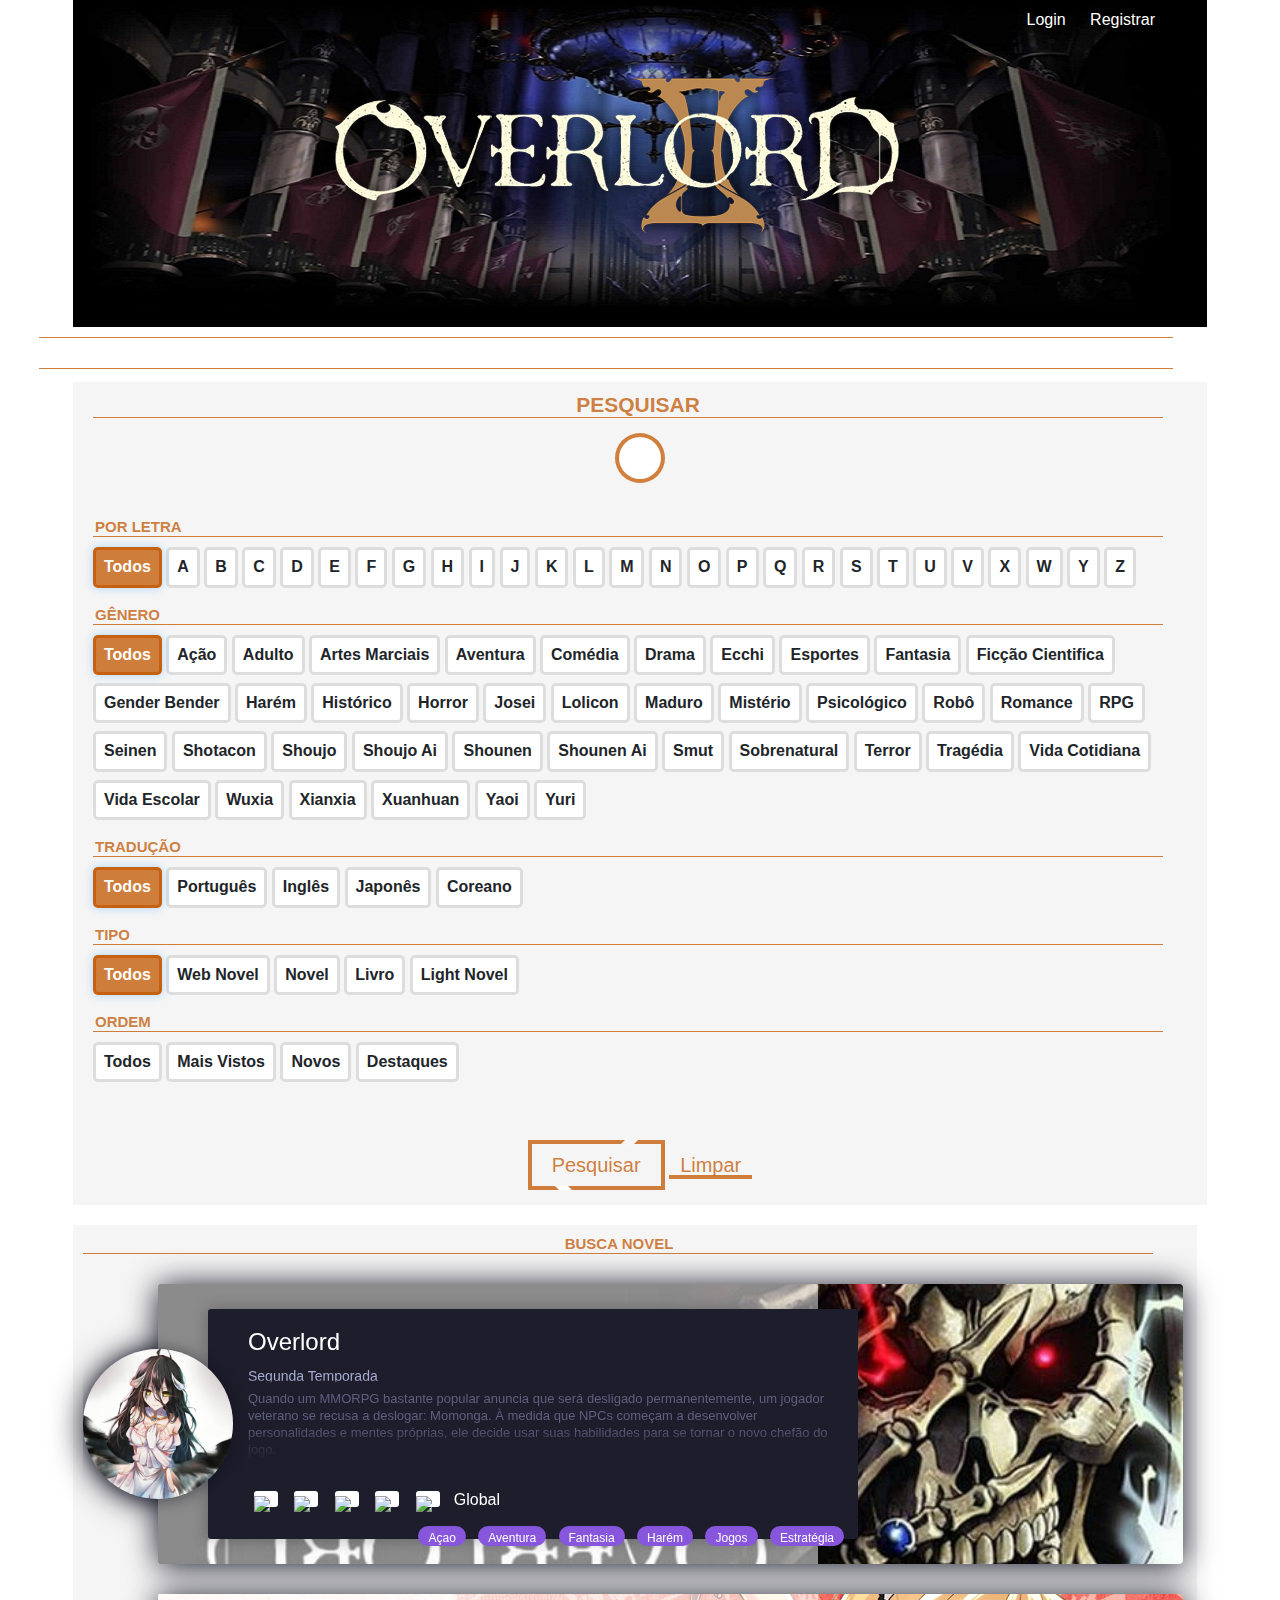
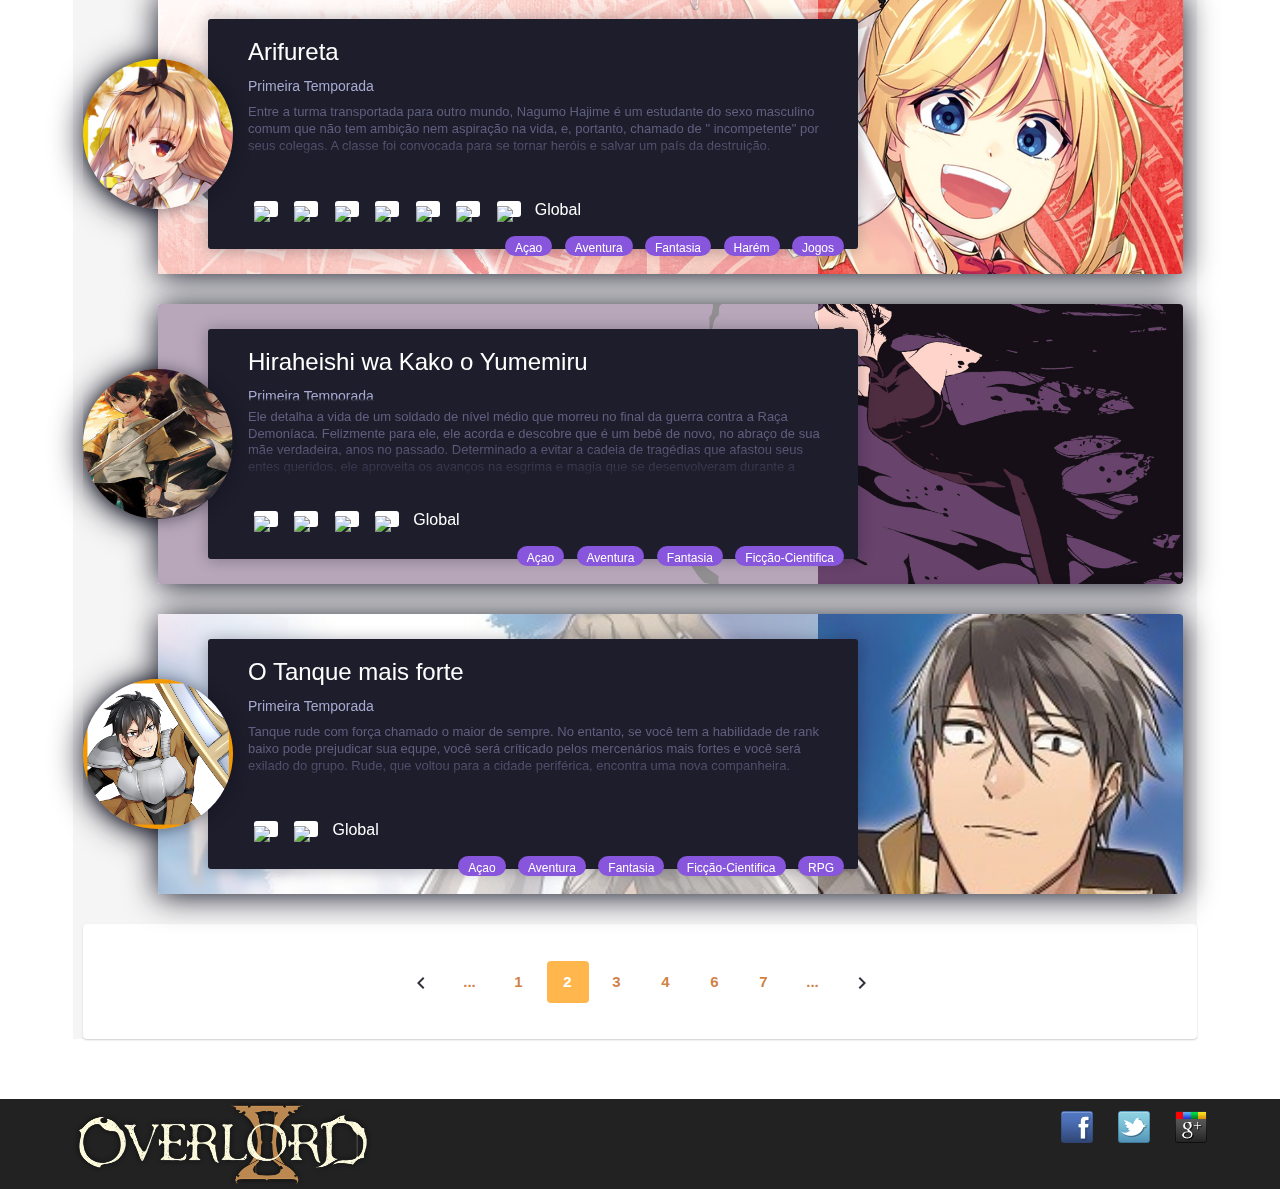
==== commit 9073c517: "Ajuste no index.html para arrumar a localidade do asside notica e recomendado, alem do acrescimo do " ====
--- a/genero.html
+++ b/genero.html
@@ -577,5 +577,15 @@
                 </div>
             </div>
         </div>
+        <footer>
+            <div class="conteiner">
+                <img src="img-cap/overlord fundo.png" alt="Logo Overlord">
+                <ul	class="social">
+                    <li><a	href="http://facebook.com/mirrorfashion">Facebook</a></li>
+                    <li><a	href="http://twitter.com/mirrorfashion">Twitter</a></li>
+                    <li><a	href="http://plus.google.com/mirrorfashion">Google+</a></li>
+                </ul>
+            </div>
+        </footer>
     </body>
 </html> 